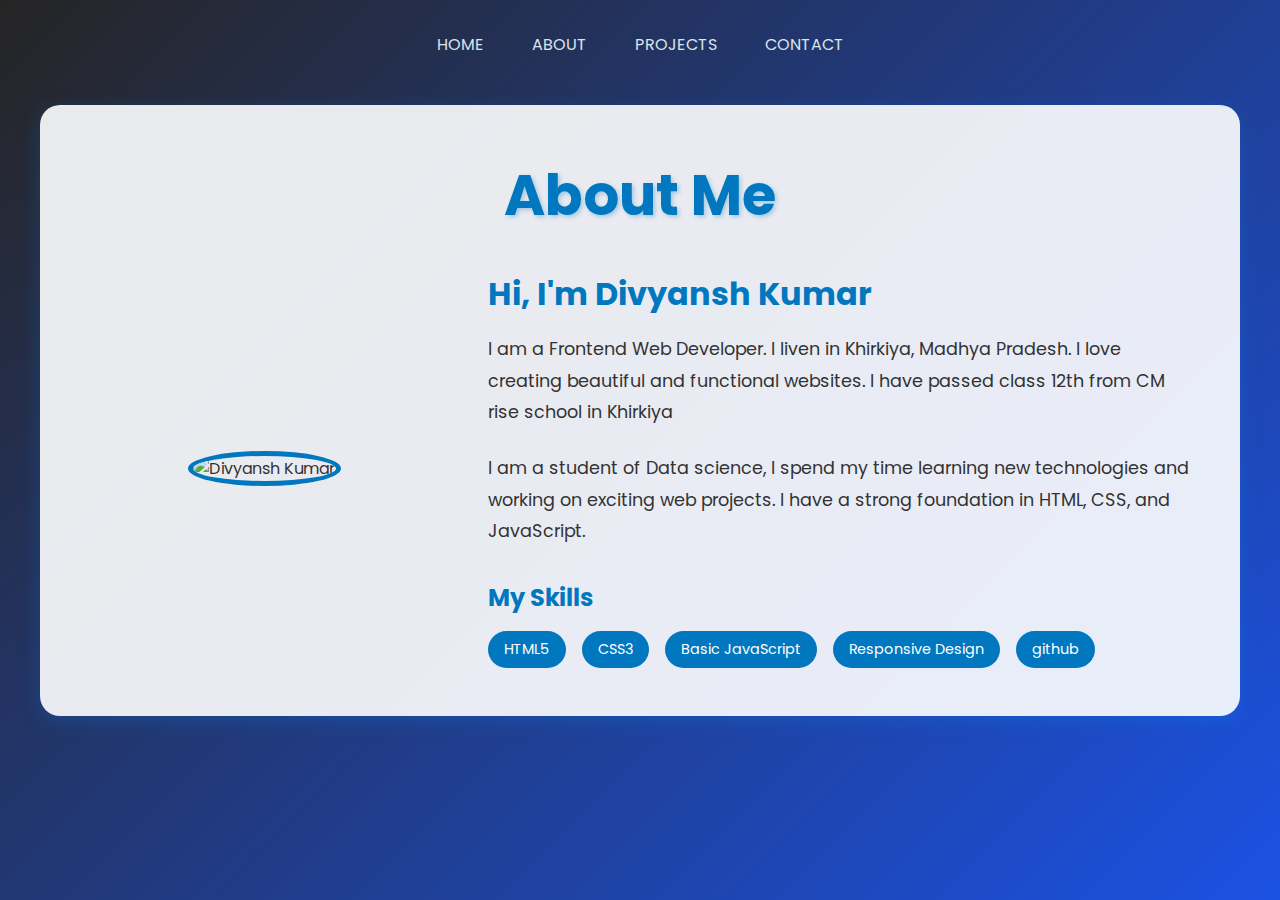
==== about.html @ a2b31d38 "Add files via upload" ====
<!DOCTYPE html>
<html lang="en">
  <head>
    <meta charset="UTF-8" />
    <meta name="viewport" content="width=device-width, initial-scale=1.0" />
    <title>About | Divyansh Kumar</title>
    <style>
      * {
        margin: 0;
        padding: 0;
        box-sizing: border-box;
        font-family: "Poppins", sans-serif;
      }

      body {
        background:linear-gradient(-45deg, rgba(5, 64, 224, 0.911),#262525);
        color: #333;
        min-height: 100vh;
        padding: 2rem;
      }

      .container {
        max-width: 1200px;
        margin: 0 auto;
      }

      .about-section {
        margin-top: 3rem;
        padding: 3rem;
        background: rgba(255, 255, 255, 0.9);
        border-radius: 20px;
        box-shadow: 0 5px 20px rgba(0, 150, 255, 0.2);
        transition: transform 0.3s ease;
      }

      .about-section:hover {
        transform: translateY(-10px);
        box-shadow: 0 8px 25px rgba(0, 150, 255, 0.3);
      }

      h1 {
        font-size: 3.5rem;
        margin-bottom: 2rem;
        color: #0077be;
        text-align: center;
        text-shadow: 2px 2px 4px rgba(0, 119, 190, 0.3);
      }
  

      .about-content {
        display: flex;
        gap: 3rem;
        align-items: center;
      }

      .profile-img {
        flex: 1;
        text-align: center;
      }

      .profile-img img {
        width: 300px;
        height: 300px;
        border-radius: 50%;
        background-size: 100%;
        /* object-fit: cover; */
        border: 5px solid #0077be;
      }

      .about-text {
        flex: 2;
      }

      .about-text h2 {
        font-size: 2rem;
        color: #0077be;
        margin-bottom: 1rem;
      }

      .about-text p {
        font-size: 1.1rem;
        line-height: 1.8;
        margin-bottom: 1.5rem;
      }

      .skills {
        margin-top: 2rem;
      }

      .skills h3 {
        font-size: 1.5rem;
        color: #0077be;
        margin-bottom: 1rem;
      }

      .skill-list {
        display: flex;
        flex-wrap: wrap;
        gap: 1rem;
      }

      .skill-item {
        background: #0077be;
        color: white;
        padding: 0.5rem 1rem;
        border-radius: 20px;
        font-size: 0.9rem;
      }

      .navlist {
        display: flex;
        justify-content: center;
        align-items: center;
        gap: 3rem;
        /* padding: 2rem 3rem; */

      }

      .navlist li {
        list-style: none;
      }

      .navlist li a {
        text-decoration: none;
        text-transform: uppercase;
        font-size: 1rem;
        color: #dae4e9;
        position: relative;
    
      }

      .navlist li a::after {
        content: "";
        position: absolute;
        background: #030303;
        width: 100%;
        height: 0.1rem;
        left: 0;
        bottom: -5px;
        transform: scaleX(0);
        transition: transform 0.5s;
      }

      .navlist li a:hover::after {
        transform: scalex(1);
        transform-origin: bottom left;
        width: 100%;
        height: 0.1rem;
        bottom: -5px;
      }

      @media screen and (max-width: 390px) {
        .navlist {
          gap: 1.5rem;
          padding: 0 1rem;
        }

        .navlist li a {
          font-size: 0.8rem;
        }
      }

      @media (max-width: 768px) {
        .about-content {
          flex-direction: column;
        }

        .profile-img img {
          width: 200px;
          height: 200px;
        }
      }
    </style>
    <link
      href="https://fonts.googleapis.com/css2?family=Poppins:wght@300;400;500;600;700&display=swap"
      rel="stylesheet"
    />
  </head>
  <body>
    <nav>
      <ul class="navlist">
        <li><a href="index.html">Home</a></li>
        <li><a href="about.html">About</a></li>
        <li><a href="project.html">Projects</a></li>
        <li><a href="connect.html">Contact</a></li>
      </ul>
    </nav>
    <div class="container">
      <div class="about-section">
        <h1>About Me</h1>
        <div class="about-content">
          <div class="profile-img">
            <img src="img/Snapchat-1981964681.jpg" alt="Divyansh Kumar" />
          </div>
          <div class="about-text">
            <h2>Hi, I'm Divyansh Kumar</h2>
            <p>
              I am a Frontend Web Developer. I liven in Khirkiya, Madhya
              Pradesh. I love creating beautiful and functional websites. I have passed class 12th from CM rise school in Khirkiya
            </p>
            <p>
              I am a student of Data science, I spend my time
              learning new technologies and working on exciting web projects. I
              have a strong foundation in HTML, CSS, and JavaScript.
            </p>
            <div class="skills">
              <h3>My Skills</h3>
              <div class="skill-list">
                <span class="skill-item">HTML5</span>
                <span class="skill-item">CSS3</span>
                <span class="skill-item">Basic JavaScript</span>
                <span class="skill-item">Responsive Design</span>
                <span class="skill-item">github</span>
              </div>
            </div>
          </div>
        </div>
      </div>
    </div>
  </body>
</html>
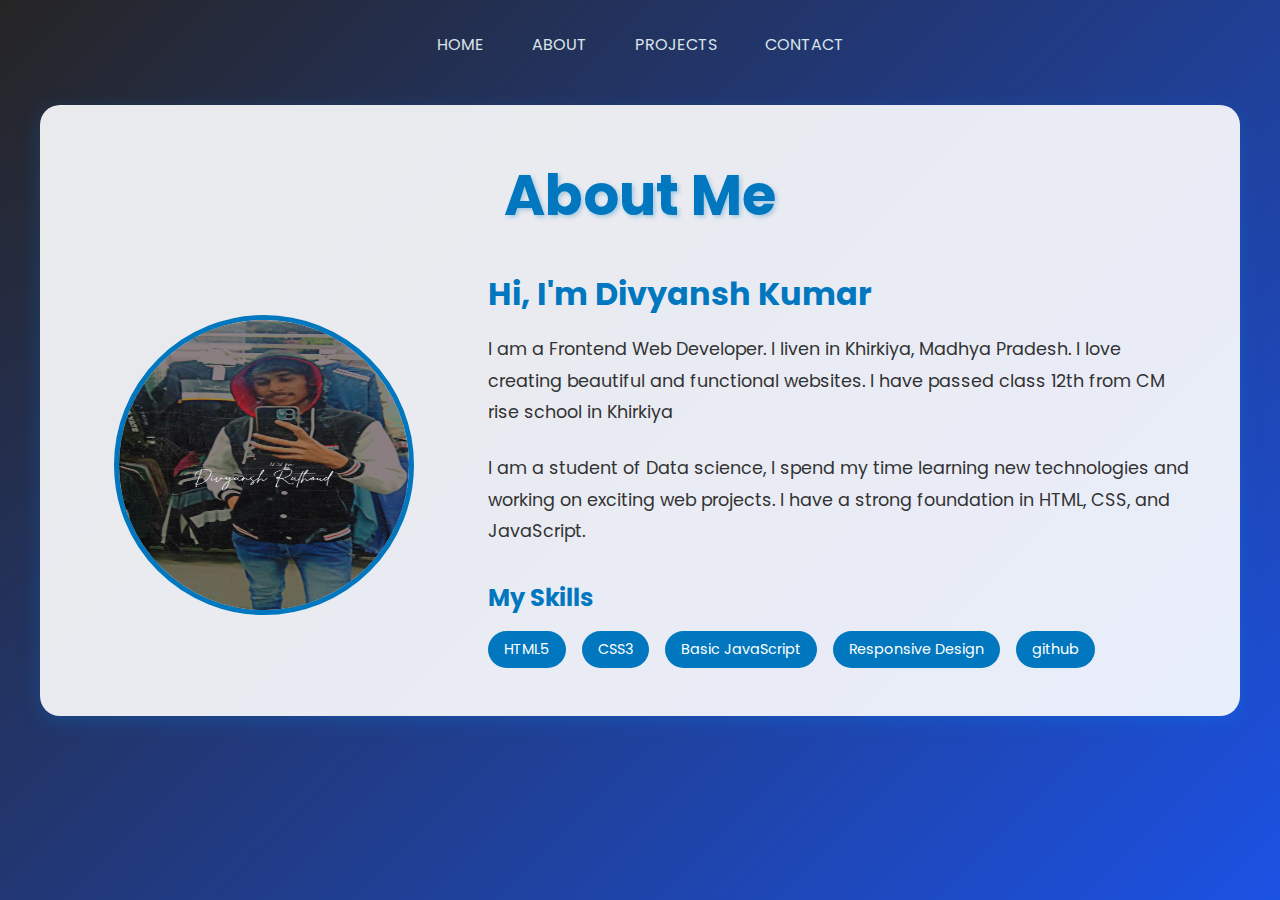
==== commit 87766e95: "Update about.html" ====
--- a/about.html
+++ b/about.html
@@ -190,7 +190,7 @@
         <h1>About Me</h1>
         <div class="about-content">
           <div class="profile-img">
-            <img src="img/Snapchat-1981964681.jpg" alt="Divyansh Kumar" />
+            <img src="Snapchat-1981964681.jpg" alt="Divyansh Kumar" />
           </div>
           <div class="about-text">
             <h2>Hi, I'm Divyansh Kumar</h2>
